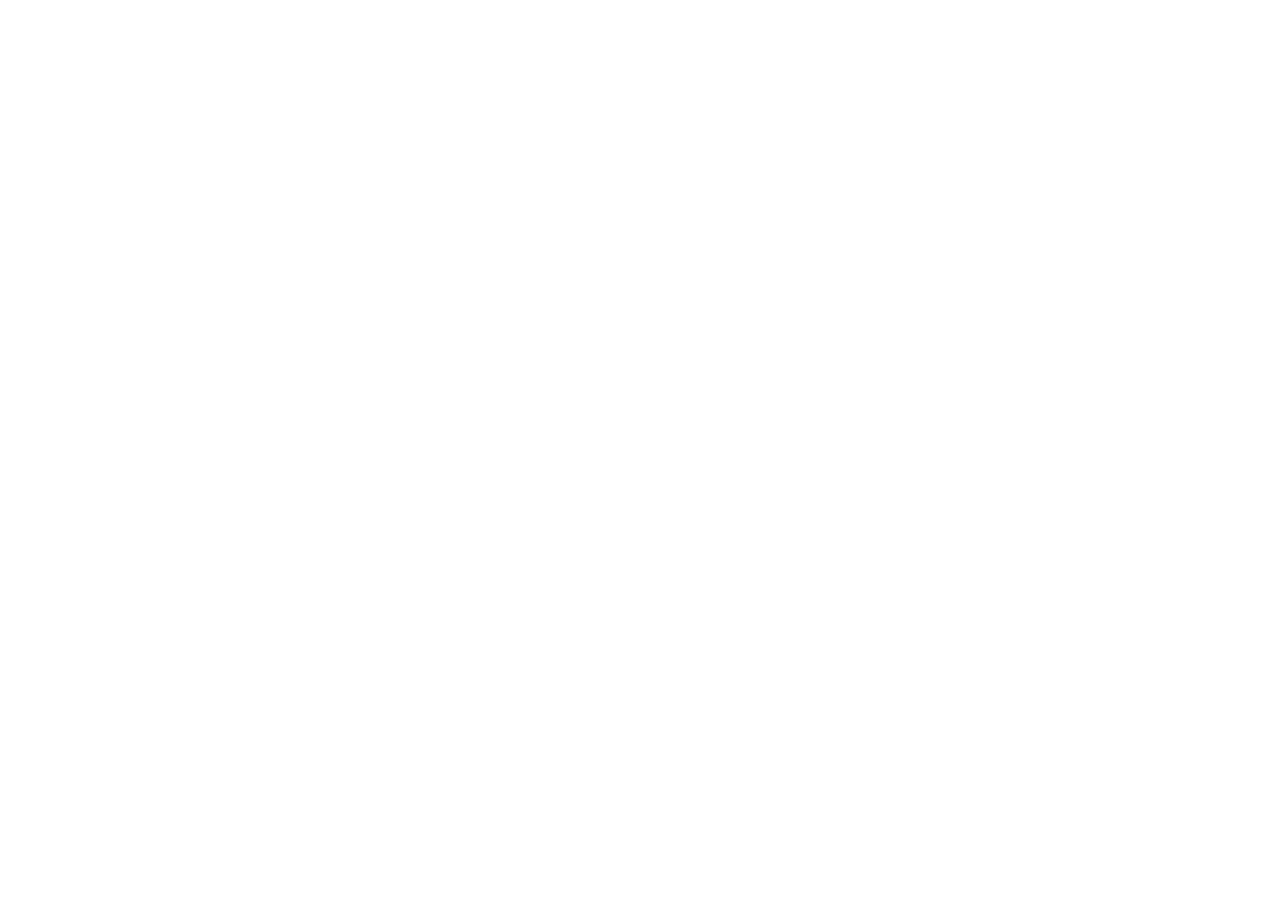
==== index.html @ f708f09c "first commit" ====
<!DOCTYPE html>
<html lang="en">
<head>
    <meta charset="UTF-8">
    <meta name="viewport" content="width=device-width, initial-scale=1.0">
    <title>Document</title>
</head>
<body>
    
</body>
</html>
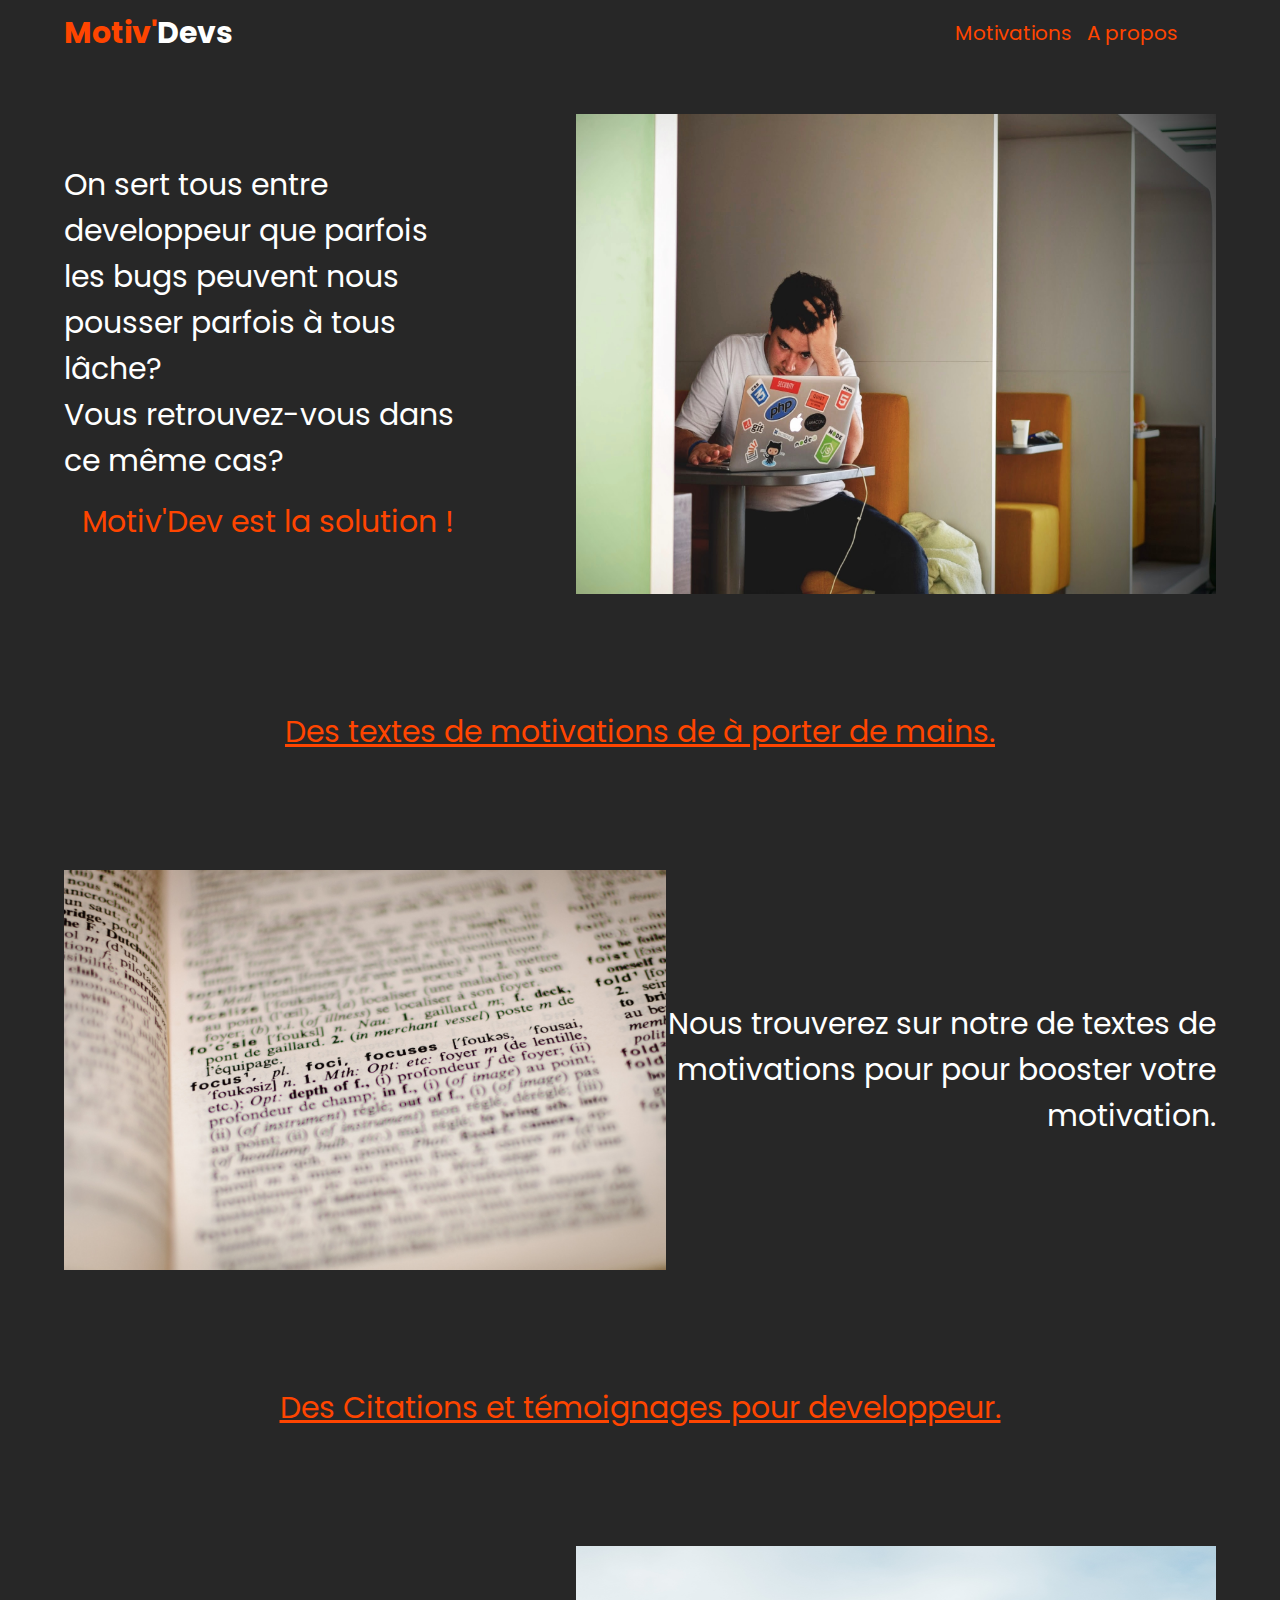
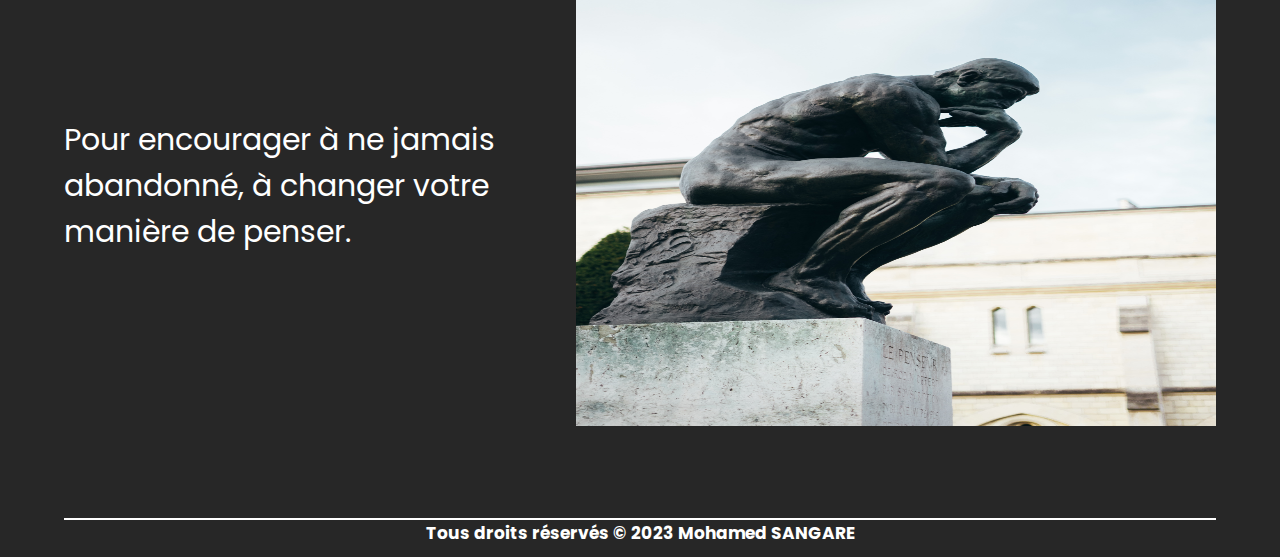
==== commit a05f3e0e: "second commit" ====
--- a/index.html
+++ b/index.html
@@ -4,8 +4,67 @@
     <meta charset="UTF-8">
     <meta name="viewport" content="width=device-width, initial-scale=1.0">
     <title>Document</title>
+
+    <link rel="stylesheet" href="./css/style.css">
+    <link
+      href="https://fonts.googleapis.com/css?family=Poppins"
+      rel="stylesheet"
+    />
 </head>
 <body>
-    
+    <div class="container">
+        <section class="header">
+            <nav>
+              <div class="logo">
+                <p>Motiv'<span>Devs</span></p>
+              </div>
+              <div class="bloc-onglet">
+                <div class="Motiv">
+                  <a href="./pages/motivation.html">Motivations</a>
+                </div>
+                <div class="about">
+                  <a href="./pages/about.html">A propos</a>
+                </div>
+              </div>
+            </nav>
+          </section>
+
+          <section class="middle">
+            <div class="content-debut">
+                <p>On sert tous entre developpeur que parfois les bugs peuvent nous pousser parfois à tous lâche?
+                    <br>Vous retrouvez-vous dans ce même cas?
+                </p>
+                <p class="para2">Motiv'Dev est la solution !</p>
+            </div>
+
+            <img src="./img/dev1.jpg" alt="">
+          </section>
+
+          <section class="middle2">
+            <u><p>Des textes de motivations de à porter de mains.</u></p>
+            <div class="content-middle2">
+                <img src="./img/roman-motiv.jpg" alt="">
+                <p>Nous trouverez sur notre de textes de motivations pour pour booster votre motivation.</p>
+            </div>
+          </section>
+
+          <section class="middle3">
+            <u><p>Des Citations et témoignages pour developpeur.</u></p>
+            <div class="content-middle3">
+                <p>Pour encourager à ne jamais abandonné, à changer votre manière de penser.</p>
+                <img src="./img/rodin.jpg" alt="">
+            </div>
+          </section>
+
+          <section role="footer">
+            <footer>
+                <div class="trait-foot">
+                </div>
+                <div class="copyright">
+                  Tous droits réservés © 2023 Mohamed SANGARE
+                </div>
+            </footer>
+          </section>
+    </div>
 </body>
 </html>--- a/css/style.css
+++ b/css/style.css
@@ -0,0 +1,173 @@
+* {
+    box-sizing: border-box;
+    margin: 0;
+    padding: 0;
+    font-family: "Poppins", sans-serif;
+  }
+
+body {
+    background-color: #272727;
+}
+
+a {
+    text-decoration: none;
+}
+
+.container {
+    width: 90%;
+    margin: 0 auto;
+}
+
+
+  
+nav {
+    display: flex;
+    justify-content: space-between;
+    align-items: center;
+    margin-top: 10px;
+}
+
+.logo p {
+    color: orangered;
+    font-weight: bold;
+    font-size: 30px;
+}
+
+.logo span{
+    color: white;
+}
+
+.bloc-onglet{
+  display: flex;
+  align-items: center;
+  justify-content: center;
+  font-size: 20px;
+  gap: 5%;
+  width: 300px;
+}
+
+.bloc-onglet a  {
+    color: orangered;
+}
+.bloc-onglet a:hover  {
+    color: white;
+}
+
+
+
+
+.middle {
+    margin: 0 auto;
+    margin-top: 5%;
+    display: flex;
+    justify-content: space-between;
+    align-items: center;
+}
+
+.content-debut p {
+    color: white;
+}
+
+.middle img {
+    width: 40rem;
+    height: 30rem;
+}
+
+.content-debut p {
+    font-size: 30px;
+    text-align: left;
+    width: 80%;
+    flex-wrap: wrap;
+}
+
+.content-debut .para2{
+    color: orangered;
+    text-align: center;
+    margin-top: 3%;
+}
+
+.middle2 {
+    margin: 0 auto;
+    margin-top: 10%;
+    display: flex;
+    flex-direction: column;
+    justify-content: center;
+    align-items: center;
+}
+
+.middle2 p {
+    color: orangered;
+    font-size: 30px;
+}
+
+.middle2 img {
+    width: 40rem;
+    height: 25rem;
+}
+
+.content-middle2 {
+    margin-top: 10%;
+    display: flex;
+    justify-content: space-between;
+    align-items: center;
+}
+
+.content-middle2 p {
+    color: white;
+    text-align: right;
+}
+
+.middle3 {
+    margin: 0 auto;
+    margin-top: 10%;
+    display: flex;
+    flex-direction: column;
+    justify-content: center;
+    align-items: center;
+}
+
+.middle3 p {
+    color: orangered;
+    font-size: 30px;
+}
+
+.middle3 img {
+    width: 40rem;
+    height: 30rem;
+}
+
+.content-middle3 {
+    margin-top: 10%;
+    display: flex;
+    justify-content: space-between;
+    align-items: center;
+}
+
+.content-middle3 p {
+    color: white;
+    text-align: left;
+    width: 40%;
+}
+
+
+footer {
+    width: auto;
+    height: 50px;
+    display: flex;
+    justify-content: center;
+    align-items: center;
+    flex-direction: column;
+    margin-top: 7%;
+    width: 100%;
+  }
+
+.trait-foot {
+    height: 2px;
+    width: 100%;
+    background-color: white;
+}
+.copyright {
+    font-size: 17px;
+    color: white;
+    font-weight: bold;
+  }